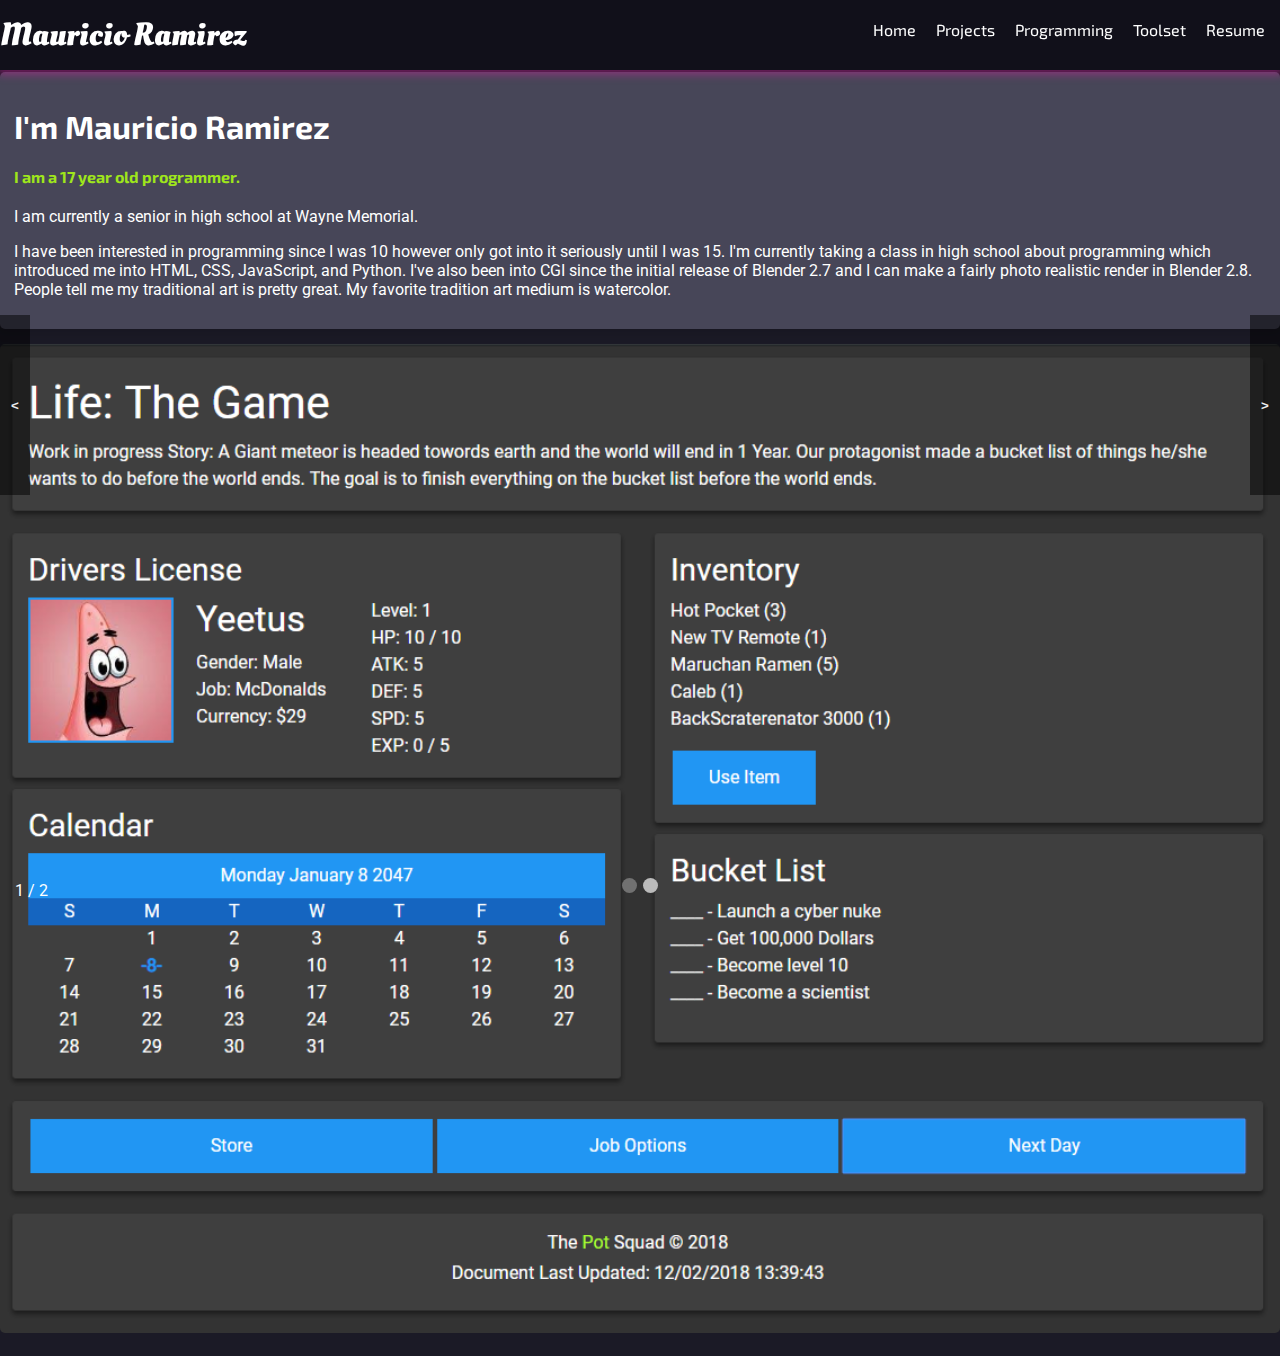
==== index.html @ 39d221f6 "navbar improvements" ====
<!doctype html>
<html lang="en">

<head>
    <!-- Required meta tags -->
    <meta charset="utf-8">
    <meta name="viewport" content="width=device-width, initial-scale=1, shrink-to-fit=no">
    <link rel="shortcut icon" href="src/BionicZerbs.PNG">
    <!-- Bootstrap CSS -->
    <link rel="stylesheet" href="https://stackpath.bootstrapcdn.com/bootstrap/4.1.3/css/bootstrap.min.css" integrity="sha384-MCw98/SFnGE8fJT3GXwEOngsV7Zt27NXFoaoApmYm81iuXoPkFOJwJ8ERdknLPMO"
        crossorigin="anonymous">
    <link rel="stylesheet" href="css/main.css">
    <title>Mauricios Portfolio</title>
</head>

<body>
    <!-- NAVBAR START -->
    <div class="navBar" id="navbar">
        <div class="container">
            <a href="index.html"><h1>Mauricio Ramirez</h1></a>
            <div class="row">

                <a href="index.html">Home</a>
                <div class="dropdown">
                    <a href="projects.html" class="dropdown-button">Projects</a>
                    <div class="dropdown-menu">
                        <a href="guessinggame.html">Guessing Game</a>
                        <a href="lifethegame.html">Life the Game</a>
                        <a href="fishpods.html">Fishpod</a>
                    </div>
                </div>
                <a href="Programming.html">Programming</a>
                <a href="toolset.html">Toolset</a>
                <a href="https://docs.google.com/document/d/1lX8geWMh-CwvQhBc-6E1ZMYUpMOsf9wo31lz_2tmZRc/edit?usp=sharing"
                    target="_blank">Resume</a>
            </div>
        </div>
    </div>
    <!-- NAVBAR END -->

    <div class="container">
        <br><br><br>


        <!-- HOME START -->
        <div id="home" class="card">
            <h1>I'm Mauricio Ramirez</h1>

            <h4>I am a 17 year old programmer.</h4>
            <p>I am currently a senior in high school at Wayne Memorial.</p>
            <p> I have been interested in programming
                since I was
                10 however only got into it seriously until I was 15. I'm currently taking a class in high school about
                programming which introduced me into HTML, CSS, JavaScript, and Python. I've also been into CGI since
                the
                initial release of Blender 2.7 and I can make a fairly photo realistic render in Blender 2.8. People
                tell
                me my traditional art is pretty great. My favorite tradition art medium is watercolor.
            </p>
        </div>
        <!-- HOME END -->

        <!-- PICTURE GALLERY START -->
        <div id="gallery" class="col">
            <button id="prev" onclick="PrevPic()">
                <</button> <div id="picture_frame">
        </div>
        <div id="dots"></div>
        <p id="on"></p>
        <button id="next" onclick="NextPic()">></button>
    </div>
    <br>
    <!-- PICTURE GALLERY END -->
    </div>

    <!-- jQuery first, then Popper.js, then Bootstrap JS -->
    <script src="https://code.jquery.com/jquery-3.3.1.slim.min.js" integrity="sha384-q8i/X+965DzO0rT7abK41JStQIAqVgRVzpbzo5smXKp4YfRvH+8abtTE1Pi6jizo"
        crossorigin="anonymous"></script>
    <script src="https://cdnjs.cloudflare.com/ajax/libs/popper.js/1.14.3/umd/popper.min.js" integrity="sha384-ZMP7rVo3mIykV+2+9J3UJ46jBk0WLaUAdn689aCwoqbBJiSnjAK/l8WvCWPIPm49"
        crossorigin="anonymous"></script>
    <script src="https://stackpath.bootstrapcdn.com/bootstrap/4.1.3/js/bootstrap.min.js" integrity="sha384-ChfqqxuZUCnJSK3+MXmPNIyE6ZbWh2IMqE241rYiqJxyMiZ6OW/JmZQ5stwEULTy"
        crossorigin="anonymous"></script>

    <!-- Scripts -->
    <script src="js/Gallery.js"></script>
    <script src="js/main.js"></script>
</body>

</html>
---- css/main.css ----
@import url('https://fonts.googleapis.com/css?family=Roboto');
@import url('https://fonts.googleapis.com/css?family=Oleo Script');
@import url('https://fonts.googleapis.com/css?family=Exo 2');
html {
  scroll-behavior: smooth;
  height: 100%;
}
body {
  font-family: "Roboto";
  background-color: #1b1a26;
  margin: 0;
  padding: 0px 0;
  color: #fff;
}
body h1,
body h2 {
  color: #ffffff;
  font-weight: bold;
  font-family: "Exo 2";
}
body h3,
body h4,
body h5,
body h6 {
  font-weight: bold;
  color: #9fe61b;
  font-family: "Exo 2";
}
img {
  margin: 0px;
  border-radius: 5px;
}
#btn {
  background-color: #e61b70;
  color: #ffffff;
  font-family: "Exo 2";
  float: left;
  text-align: center;
  text-decoration: none;
  line-height: 35px;
  margin: 3px 0px;
  transition: 200ms ease;
  width: 100%;
  border-radius: 5px;
}
#btn:hover {
  background-color: #383abd;
}
.cardcon .card {
  width: 100%;
  margin: 20px -5px 10px -5px;
}
.row {
  display: flex;
}
.row .col {
  flex: 1;
  min-width: 300px;
  margin: 10px;
}
ul li h6 {
  margin-top: 10px;
}
.card {
  box-shadow: 0 3px 8px 2px rgba(0, 0, 0, 0.1);
  padding: 14px 14px;
  margin: 15px auto;
  background-color: #474658;
  color: white;
  border: none;
  box-shadow: 0 3px 8px 3px rgba(0, 0, 0, 0.1);
  border-radius: 5px;
}
.card .card {
  background-color: #676580;
  margin: 10px auto;
}
.navBar {
  z-index: 2;
  position: fixed;
  background-color: #11101a;
  width: 100%;
  transition: top 0.3s;
  box-shadow: 0 3px 8px 2px rgba(228, 33, 169, 0.4);
  line-height: 60px;
}
.navBar a {
  text-decoration: none;
  display: inline-block;
  margin: 0px;
}
.navBar a h1 {
  font-weight: 580;
  margin: 5px 0px 0px 0px;
  font-family: "Oleo Script";
  color: white;
  transition: 200ms ease;
}
.navBar a h1:hover {
  color: #e61b70;
}
.navBar .row {
  margin: 0px 5px 0px 0px;
  float: right;
}
.navBar .row a {
  font-family: "Exo 2";
  color: white;
  text-decoration: none;
  padding: 0 10px;
  display: flex;
  transition: 200ms ease;
}
.navBar .row a:hover {
  background-color: #e61b70;
}
.navBar .row .dropdown .dropdown-menu {
  line-height: 40px;
  background-color: #11101a;
  display: none;
  padding: 0;
  margin-top: -2px;
  width: 100%;
}
.navBar .row .dropdown:hover .dropdown-menu {
  display: block;
}
#gallery {
  padding-left: 0px;
  padding-right: 0px;
}
#gallery #next {
  right: 0;
}
#gallery button {
  position: absolute;
  z-index: 1;
  top: 35%;
  width: 30px;
  height: 20%;
  background-color: rgba(0, 0, 0, 0.5);
  color: #ececec;
  font-weight: bolder;
  border: none;
  cursor: pointer;
  transition: 200ms ease;
}
#gallery button:hover {
  background-color: rgba(206, 206, 206, 0.5);
  color: #1f1f1f;
}
#gallery #on {
  position: absolute;
  bottom: 0px;
  left: 15px;
  margin-bottom: 0;
  color: white;
}
#gallery #dots {
  position: absolute;
  bottom: 5px;
  width: 100%;
  text-align: center;
  line-height: 15px;
  margin: 0;
}
#gallery .dot {
  z-index: 1;
  cursor: pointer;
  height: 15px;
  width: 15px;
  margin: 0 3px;
  background-color: #bbb;
  border-radius: 50%;
  display: inline-block;
  transition: background-color 0.6s ease;
}
#gallery .dot:hover {
  background-color: #717171;
}
.parallax {
  background: linear-gradient(rgba(0, 0, 0, 0.5), rgba(0, 0, 0, 0.5)), url('../src/bg/bg7.jpg');
  border-radius: 5px;
  min-height: 300px;
  background-attachment: fixed;
  background-position: center;
  background-repeat: no-repeat;
  background-size: cover;
  padding-top: 80px;
  font-family: "Oleo Script";
  font-size: 600%;
  text-align: center;
  height: 100%;
  width: 100%;
  color: white;
}
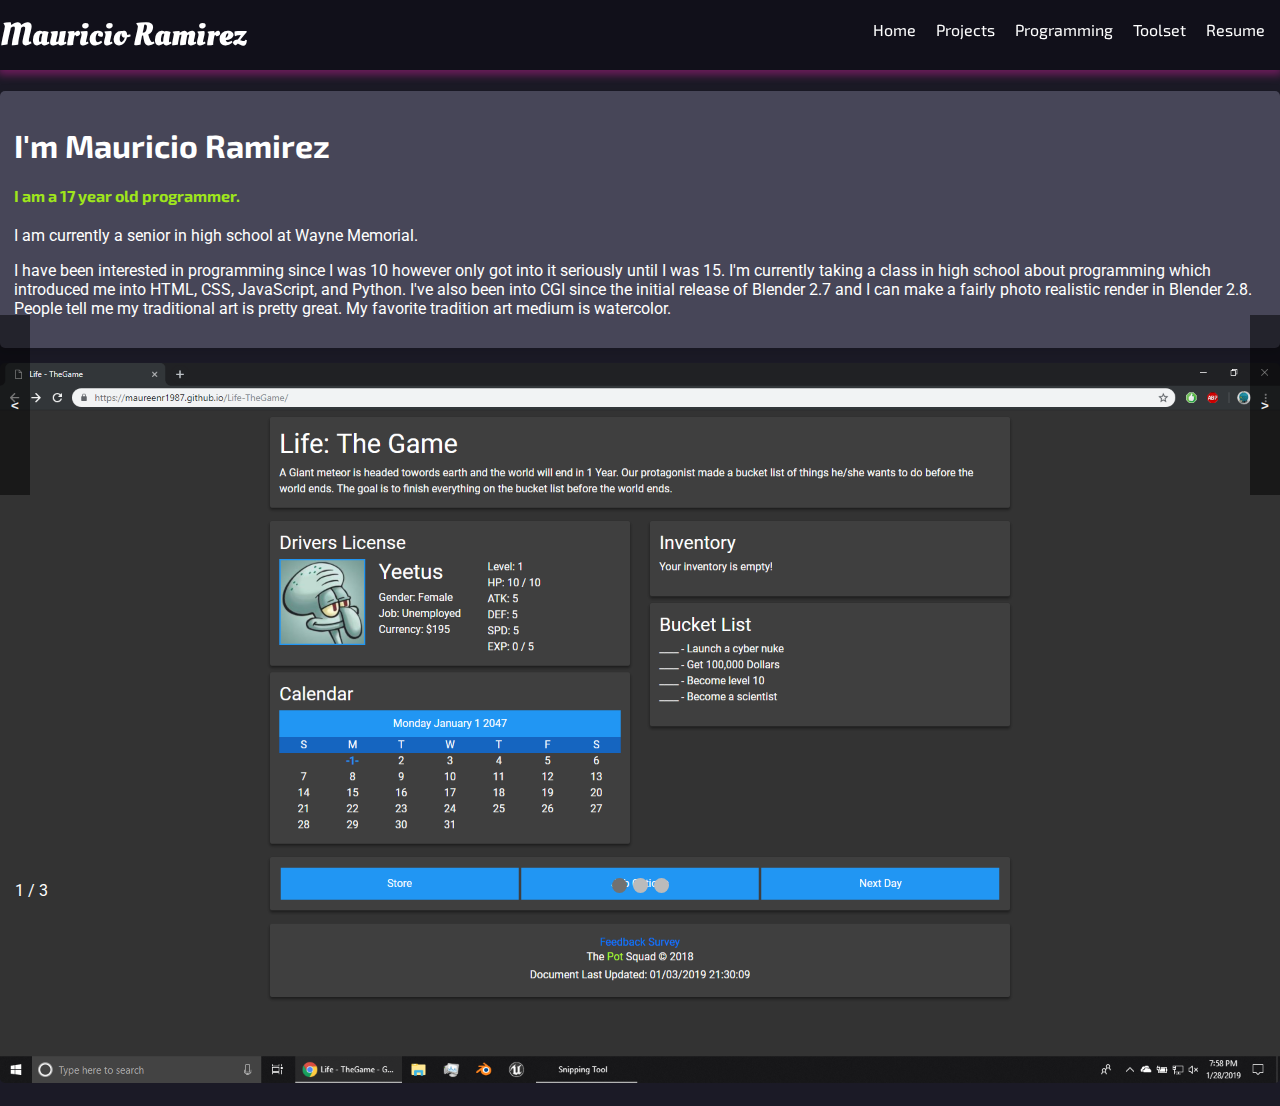
==== commit c5350ff9: "Add turbo space rocks" ====
--- a/index.html
+++ b/index.html
@@ -19,13 +19,13 @@
         <div class="container">
             <a href="index.html"><h1>Mauricio Ramirez</h1></a>
             <div class="row">
-
                 <a href="index.html">Home</a>
                 <div class="dropdown">
                     <a href="projects.html" class="dropdown-button">Projects</a>
                     <div class="dropdown-menu">
                         <a href="guessinggame.html">Guessing Game</a>
                         <a href="lifethegame.html">Life the Game</a>
+                        <a href="turbospacerocks.html">Turbo Space Rocks</a>
                         <a href="fishpods.html">Fishpod</a>
                     </div>
                 </div>
@@ -39,8 +39,7 @@
     <!-- NAVBAR END -->
 
     <div class="container">
-        <br><br><br>
-
+        <br><br><br><br>
 
         <!-- HOME START -->
         <div id="home" class="card">
@@ -68,10 +67,18 @@
         <div id="dots"></div>
         <p id="on"></p>
         <button id="next" onclick="NextPic()">></button>
+        </div>
+        <br>
+        <!-- PICTURE GALLERY END -->
     </div>
-    <br>
-    <!-- PICTURE GALLERY END -->
-    </div>
+
+    <script>
+        var Pictures = [
+            "src/screenshots/Life1.png",
+            "src/screenshots/TSR1.png",
+            "src/screenshots/FP1.png"
+        ];
+    </script>
 
     <!-- jQuery first, then Popper.js, then Bootstrap JS -->
     <script src="https://code.jquery.com/jquery-3.3.1.slim.min.js" integrity="sha384-q8i/X+965DzO0rT7abK41JStQIAqVgRVzpbzo5smXKp4YfRvH+8abtTE1Pi6jizo"
--- a/css/main.css
+++ b/css/main.css
@@ -181,12 +181,12 @@
 .parallax {
   background: linear-gradient(rgba(0, 0, 0, 0.5), rgba(0, 0, 0, 0.5)), url('../src/bg/bg7.jpg');
   border-radius: 5px;
-  min-height: 300px;
+  min-height: 200px;
   background-attachment: fixed;
   background-position: center;
   background-repeat: no-repeat;
   background-size: cover;
-  padding-top: 80px;
+  padding-top: 30px;
   font-family: "Oleo Script";
   font-size: 600%;
   text-align: center;
@@ -194,3 +194,6 @@
   width: 100%;
   color: white;
 }
+ul {
+  padding-left: 20px;
+}
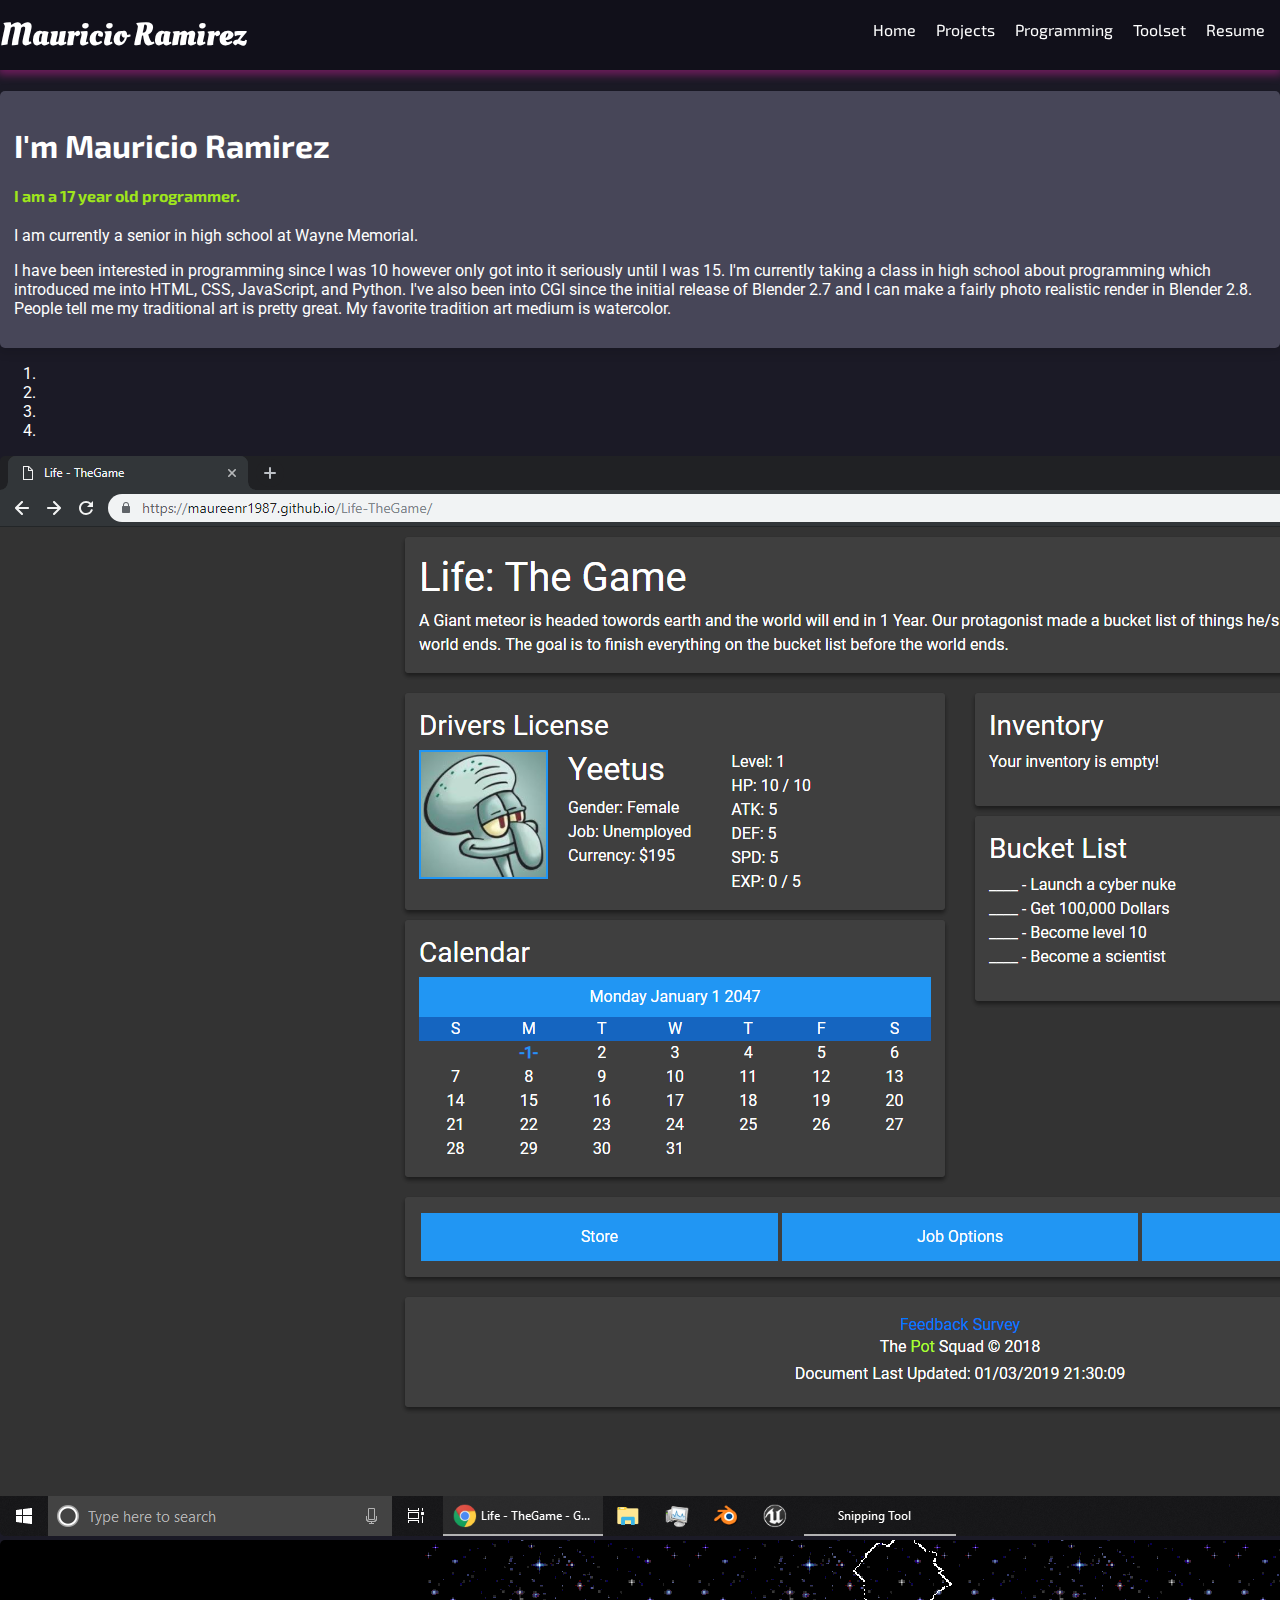
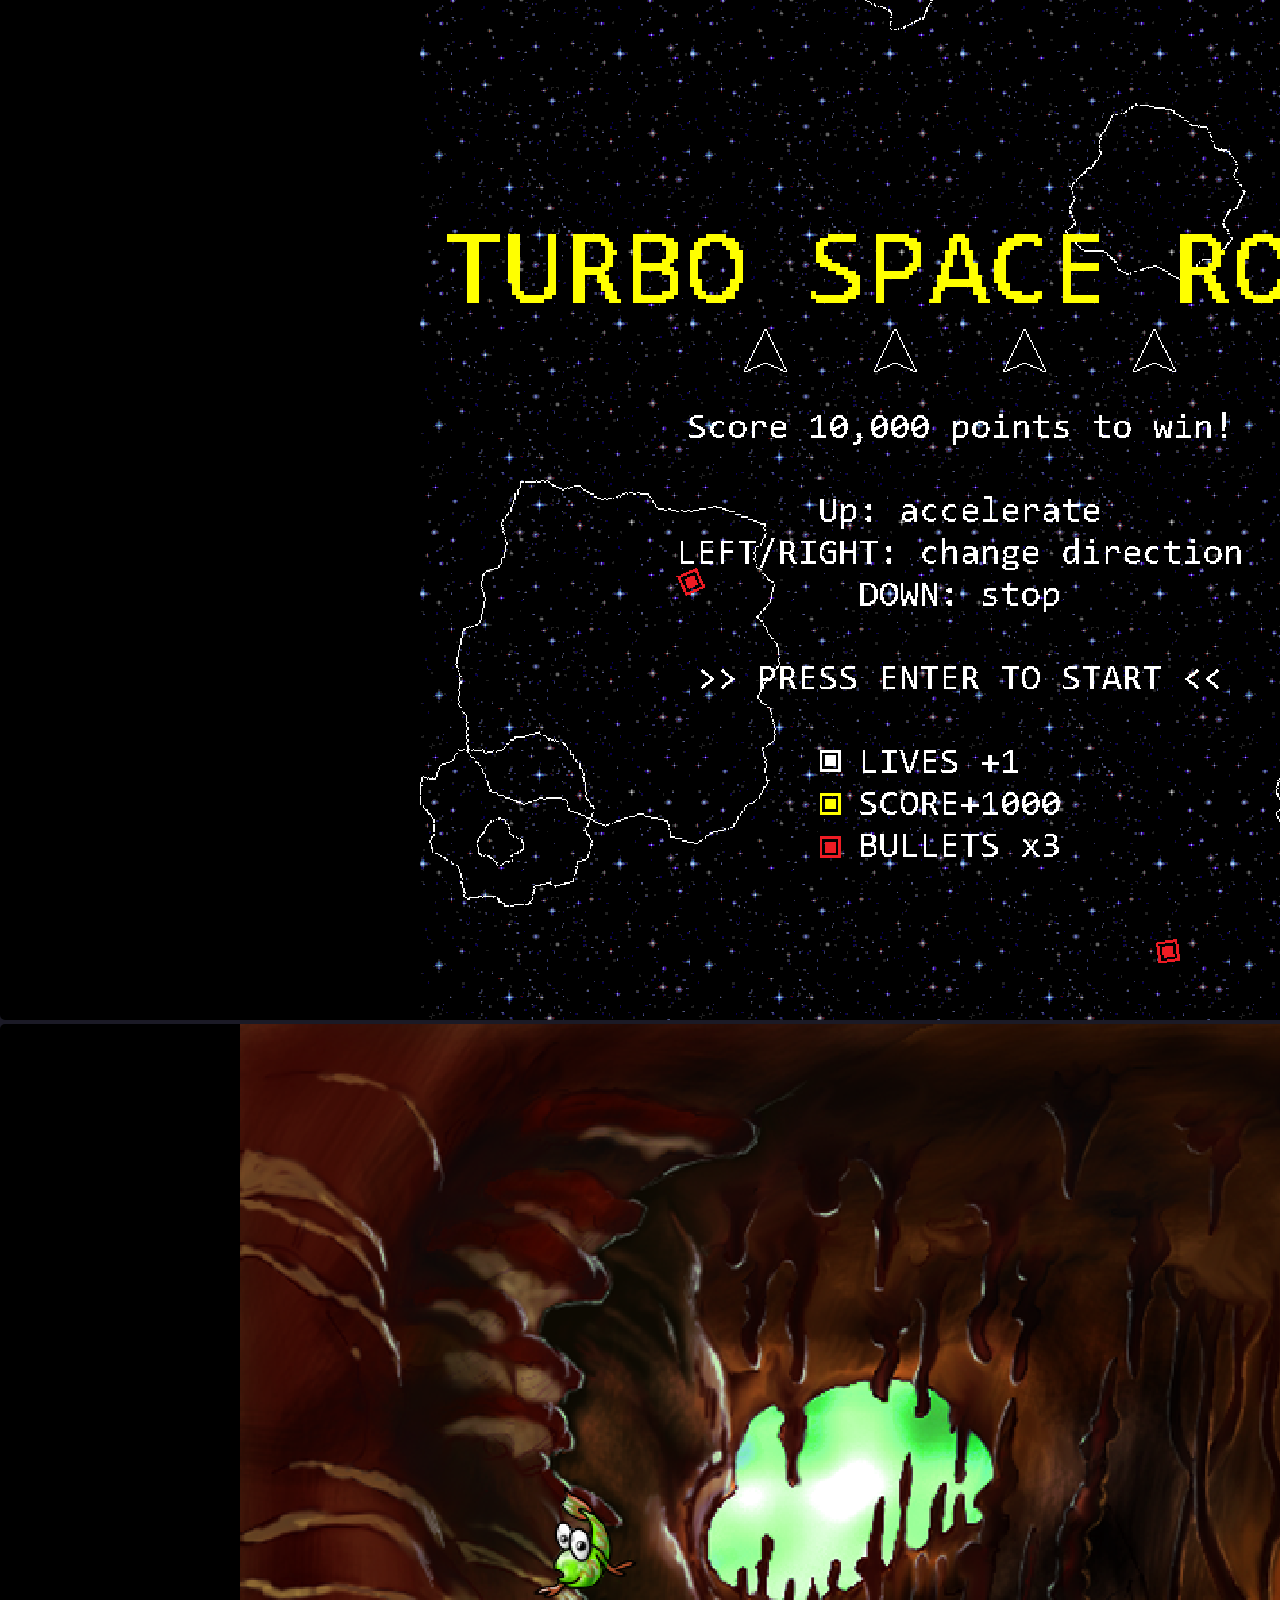
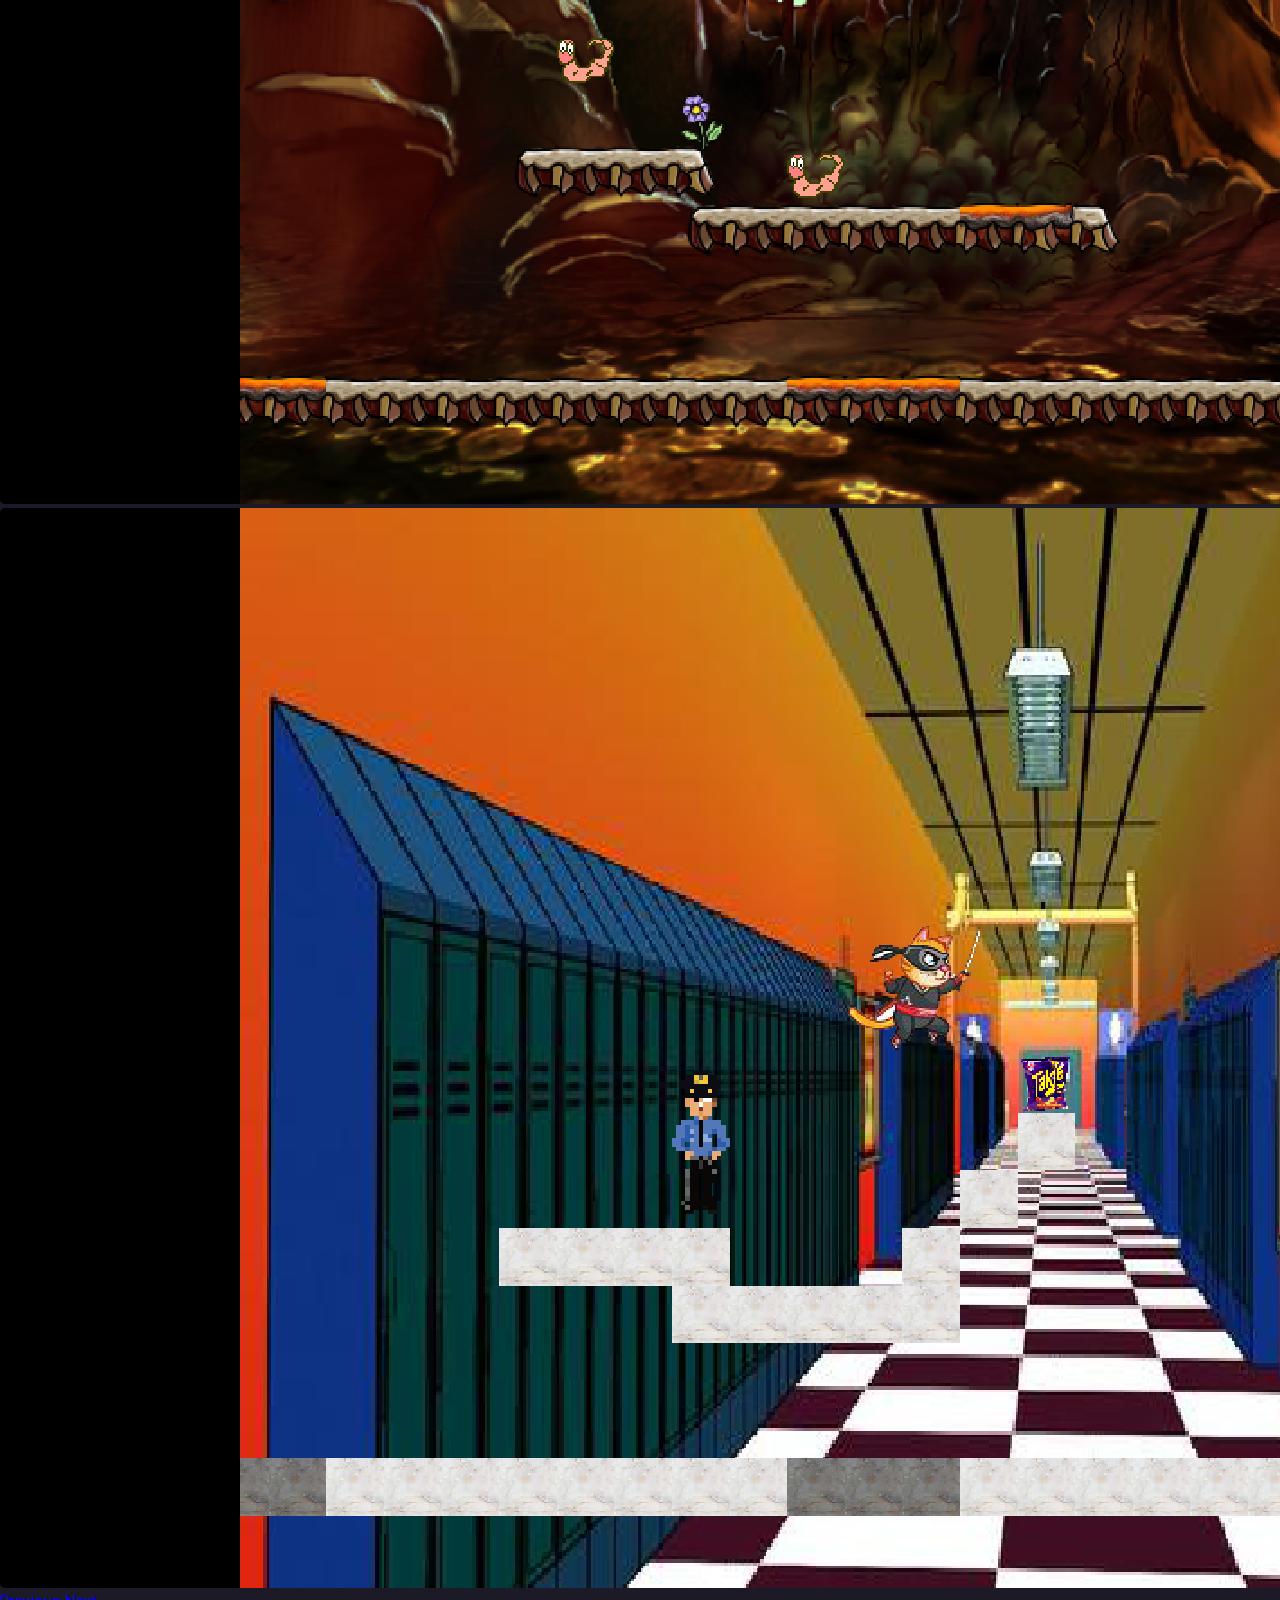
==== commit 035b3a85: "Better Slideshow" ====
--- a/index.html
+++ b/index.html
@@ -17,7 +17,9 @@
     <!-- NAVBAR START -->
     <div class="navBar" id="navbar">
         <div class="container">
-            <a href="index.html"><h1>Mauricio Ramirez</h1></a>
+            <a href="index.html">
+                <h1>Mauricio Ramirez</h1>
+            </a>
             <div class="row">
                 <a href="index.html">Home</a>
                 <div class="dropdown">
@@ -41,7 +43,7 @@
     <div class="container">
         <br><br><br><br>
 
-        <!-- HOME START -->
+        <!-- Bio Start -->
         <div id="home" class="card">
             <h1>I'm Mauricio Ramirez</h1>
 
@@ -57,21 +59,43 @@
                 me my traditional art is pretty great. My favorite tradition art medium is watercolor.
             </p>
         </div>
-        <!-- HOME END -->
+        <!-- Bio End -->
 
         <!-- PICTURE GALLERY START -->
-        <div id="gallery" class="col">
-            <button id="prev" onclick="PrevPic()">
-                <</button> <div id="picture_frame">
+        <div id="carouselExampleIndicators" class="carousel slide" data-ride="carousel">
+            <ol class="carousel-indicators">
+                <li data-target="#carouselExampleIndicators" data-slide-to="0" class="active"></li>
+                <li data-target="#carouselExampleIndicators" data-slide-to="1"></li>
+                <li data-target="#carouselExampleIndicators" data-slide-to="2"></li>
+                <li data-target="#carouselExampleIndicators" data-slide-to="3"></li>
+            </ol>
+            <div class="carousel-inner">
+                <div class="carousel-item active">
+                    <a href="lifethegame.html"> <img class="d-block w-100" src="src/screenshots/Life1.png" alt="First slide"></a>
+                </div>
+                <div class="carousel-item">
+                    <a href="turbospacerocks.html"><img class="d-block w-100" src="src/screenshots/TSR1.png" alt="Second slide"></a>
+                </div>
+                <div class="carousel-item">
+                    <a href="fishpods.html"><img class="d-block w-100" src="src/screenshots/FP1.png" alt="Third slide"></a>
+                </div>
+                <div class="carousel-item">
+                    <a href="fishpods.html"><img class="d-block w-100" src="src/screenshots/MFP1.png" alt="Fourth slide"></a>
+                </div>
+            </div>
+            <a class="carousel-control-prev" href="#carouselExampleIndicators" role="button" data-slide="prev">
+                <span class="carousel-control-prev-icon" aria-hidden="true"></span>
+                <span class="sr-only">Previous</span>
+            </a>
+            <a class="carousel-control-next" href="#carouselExampleIndicators" role="button" data-slide="next">
+                <span class="carousel-control-next-icon" aria-hidden="true"></span>
+                <span class="sr-only">Next</span>
+            </a>
         </div>
-        <div id="dots"></div>
-        <p id="on"></p>
-        <button id="next" onclick="NextPic()">></button>
-        </div>
-        <br>
         <!-- PICTURE GALLERY END -->
     </div>
 
+    <!-- Pics for gallery -->
     <script>
         var Pictures = [
             "src/screenshots/Life1.png",
@@ -89,7 +113,6 @@
         crossorigin="anonymous"></script>
 
     <!-- Scripts -->
-    <script src="js/Gallery.js"></script>
     <script src="js/main.js"></script>
 </body>
 
--- a/css/main.css
+++ b/css/main.css
@@ -125,59 +125,6 @@
 .navBar .row .dropdown:hover .dropdown-menu {
   display: block;
 }
-#gallery {
-  padding-left: 0px;
-  padding-right: 0px;
-}
-#gallery #next {
-  right: 0;
-}
-#gallery button {
-  position: absolute;
-  z-index: 1;
-  top: 35%;
-  width: 30px;
-  height: 20%;
-  background-color: rgba(0, 0, 0, 0.5);
-  color: #ececec;
-  font-weight: bolder;
-  border: none;
-  cursor: pointer;
-  transition: 200ms ease;
-}
-#gallery button:hover {
-  background-color: rgba(206, 206, 206, 0.5);
-  color: #1f1f1f;
-}
-#gallery #on {
-  position: absolute;
-  bottom: 0px;
-  left: 15px;
-  margin-bottom: 0;
-  color: white;
-}
-#gallery #dots {
-  position: absolute;
-  bottom: 5px;
-  width: 100%;
-  text-align: center;
-  line-height: 15px;
-  margin: 0;
-}
-#gallery .dot {
-  z-index: 1;
-  cursor: pointer;
-  height: 15px;
-  width: 15px;
-  margin: 0 3px;
-  background-color: #bbb;
-  border-radius: 50%;
-  display: inline-block;
-  transition: background-color 0.6s ease;
-}
-#gallery .dot:hover {
-  background-color: #717171;
-}
 .parallax {
   background: linear-gradient(rgba(0, 0, 0, 0.5), rgba(0, 0, 0, 0.5)), url('../src/bg/bg7.jpg');
   border-radius: 5px;
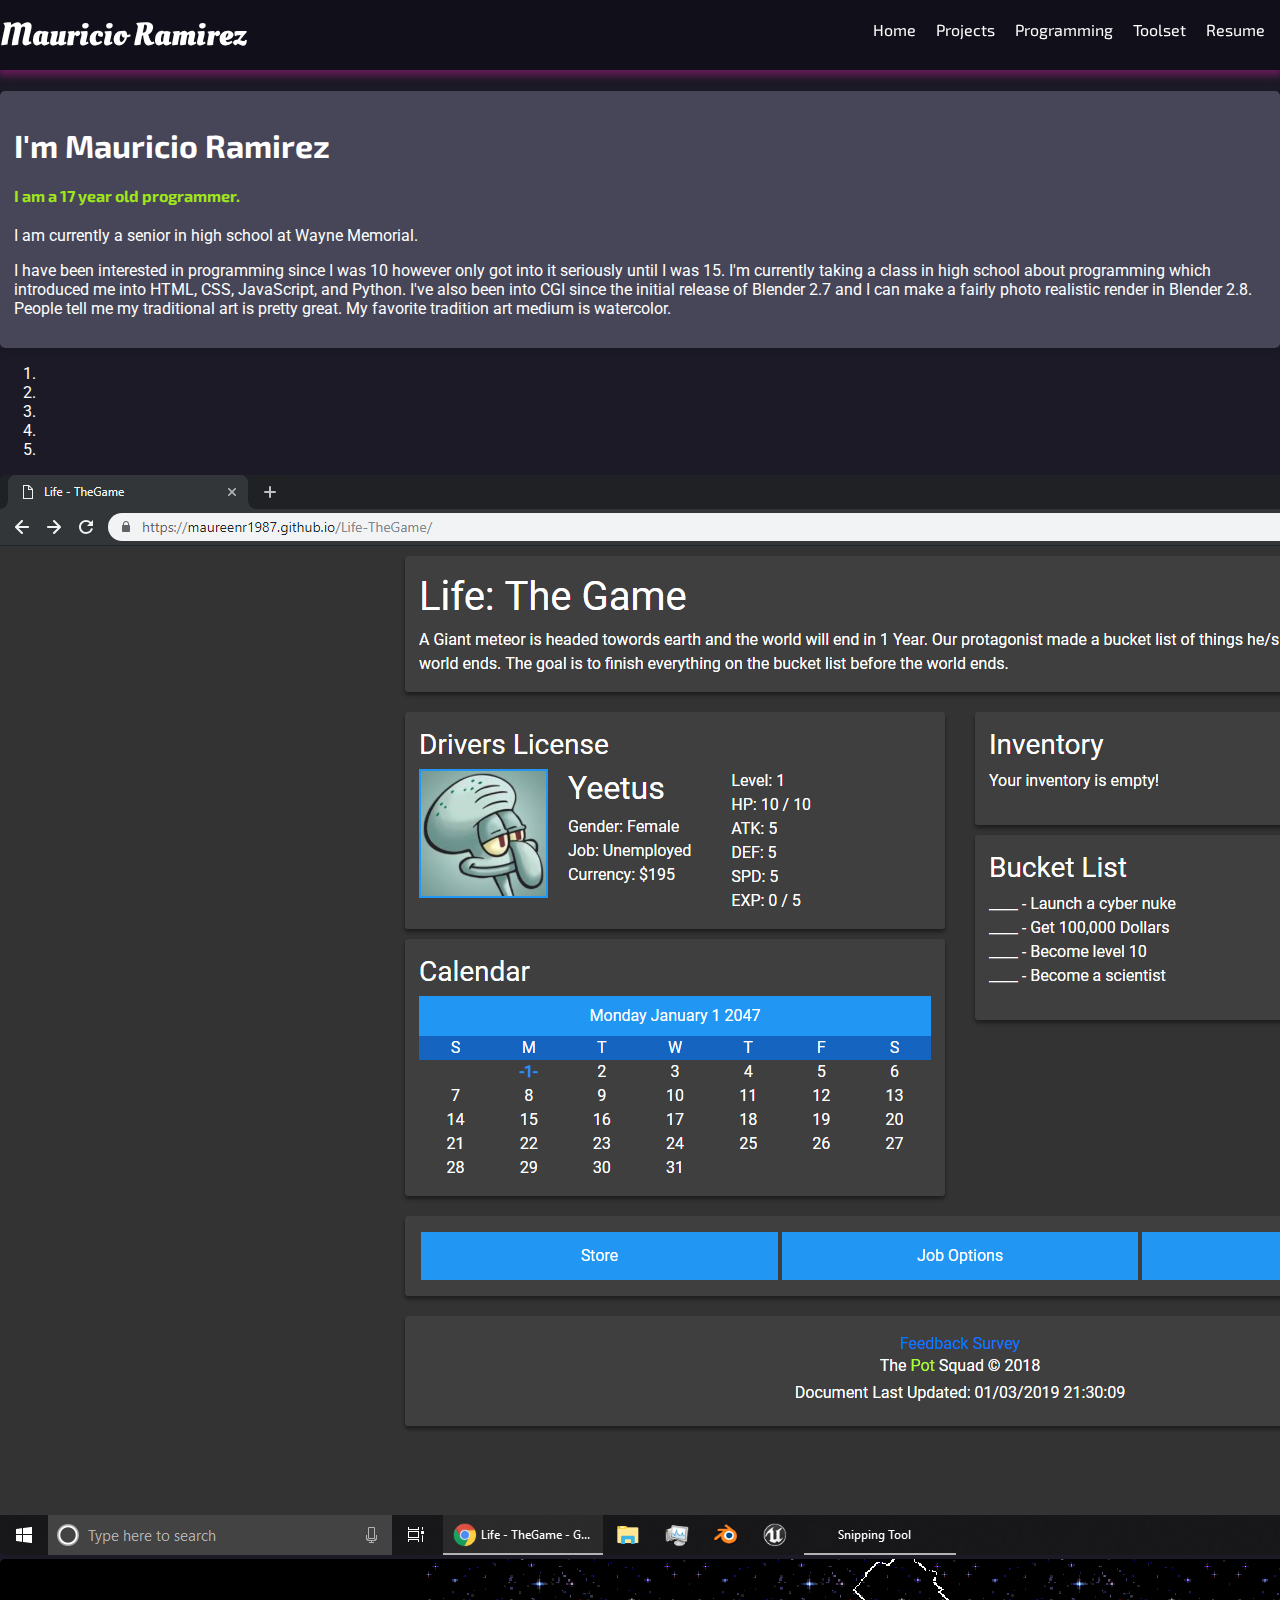
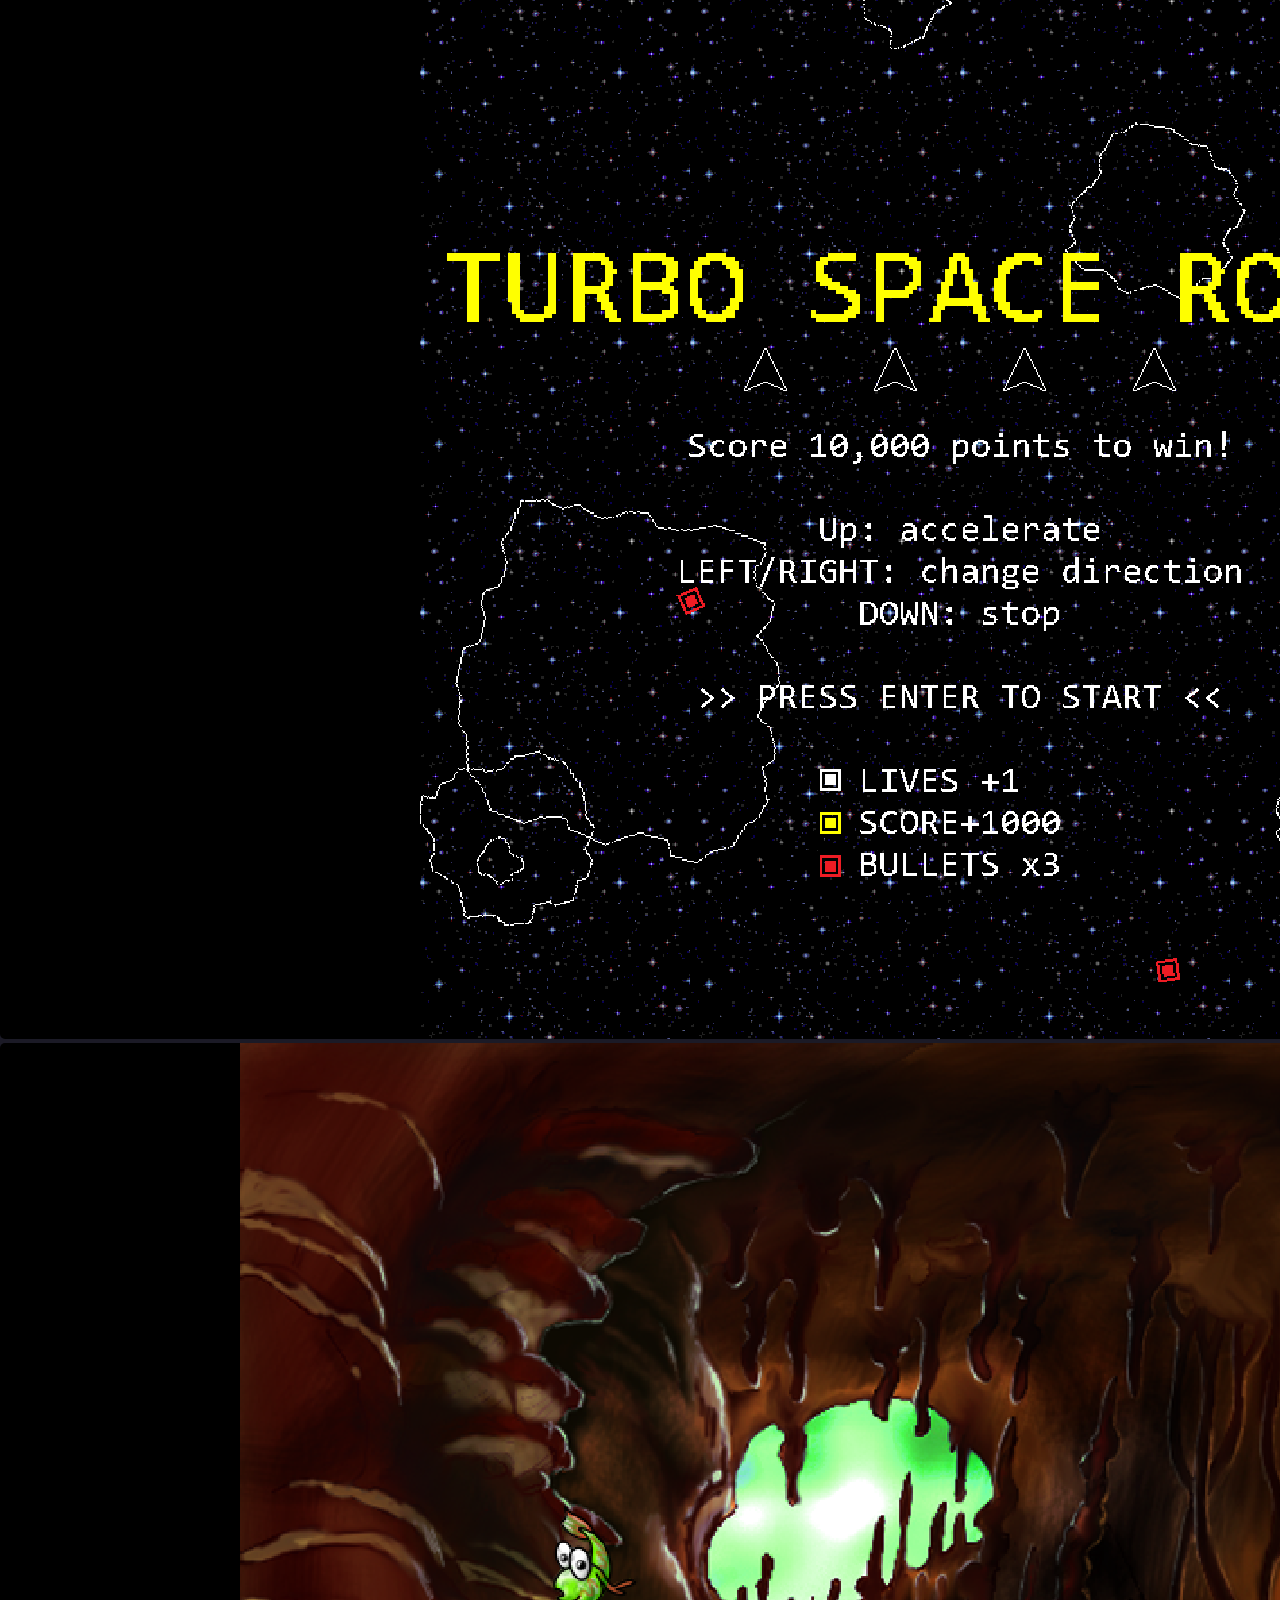
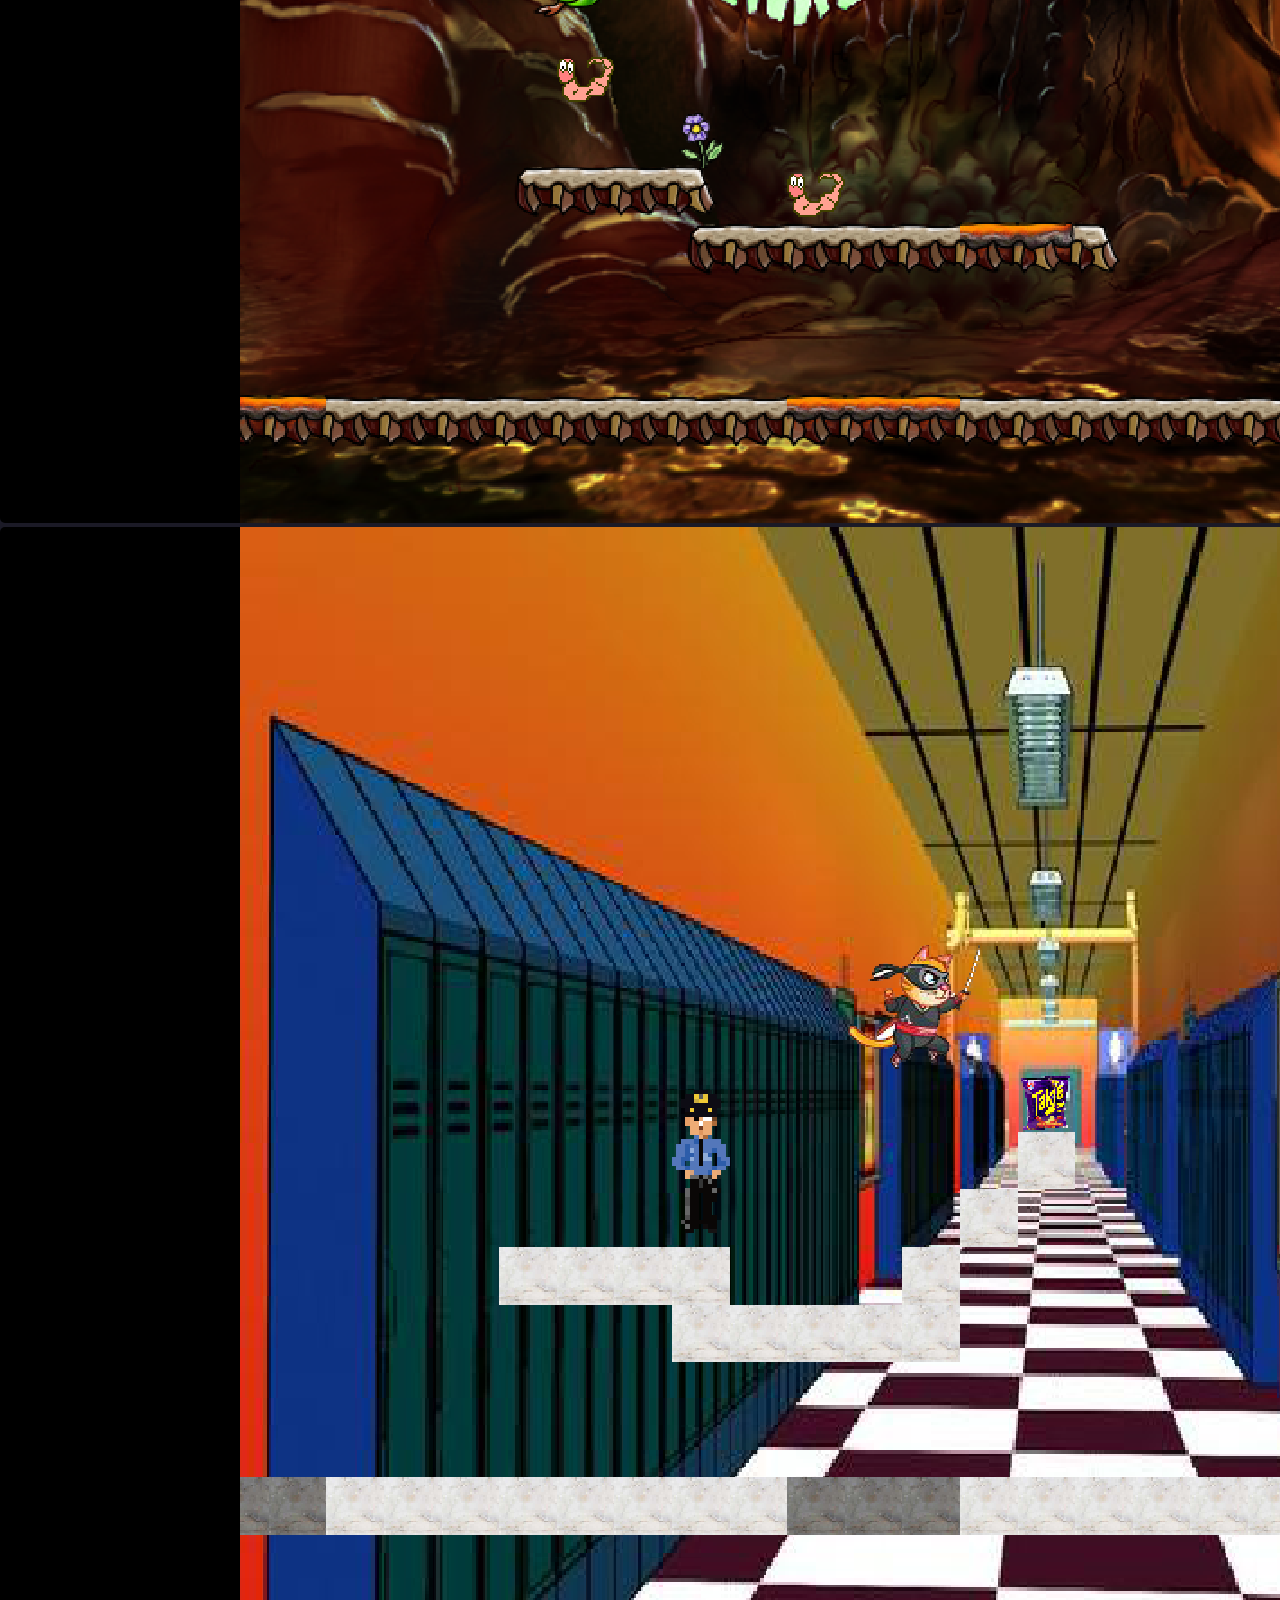
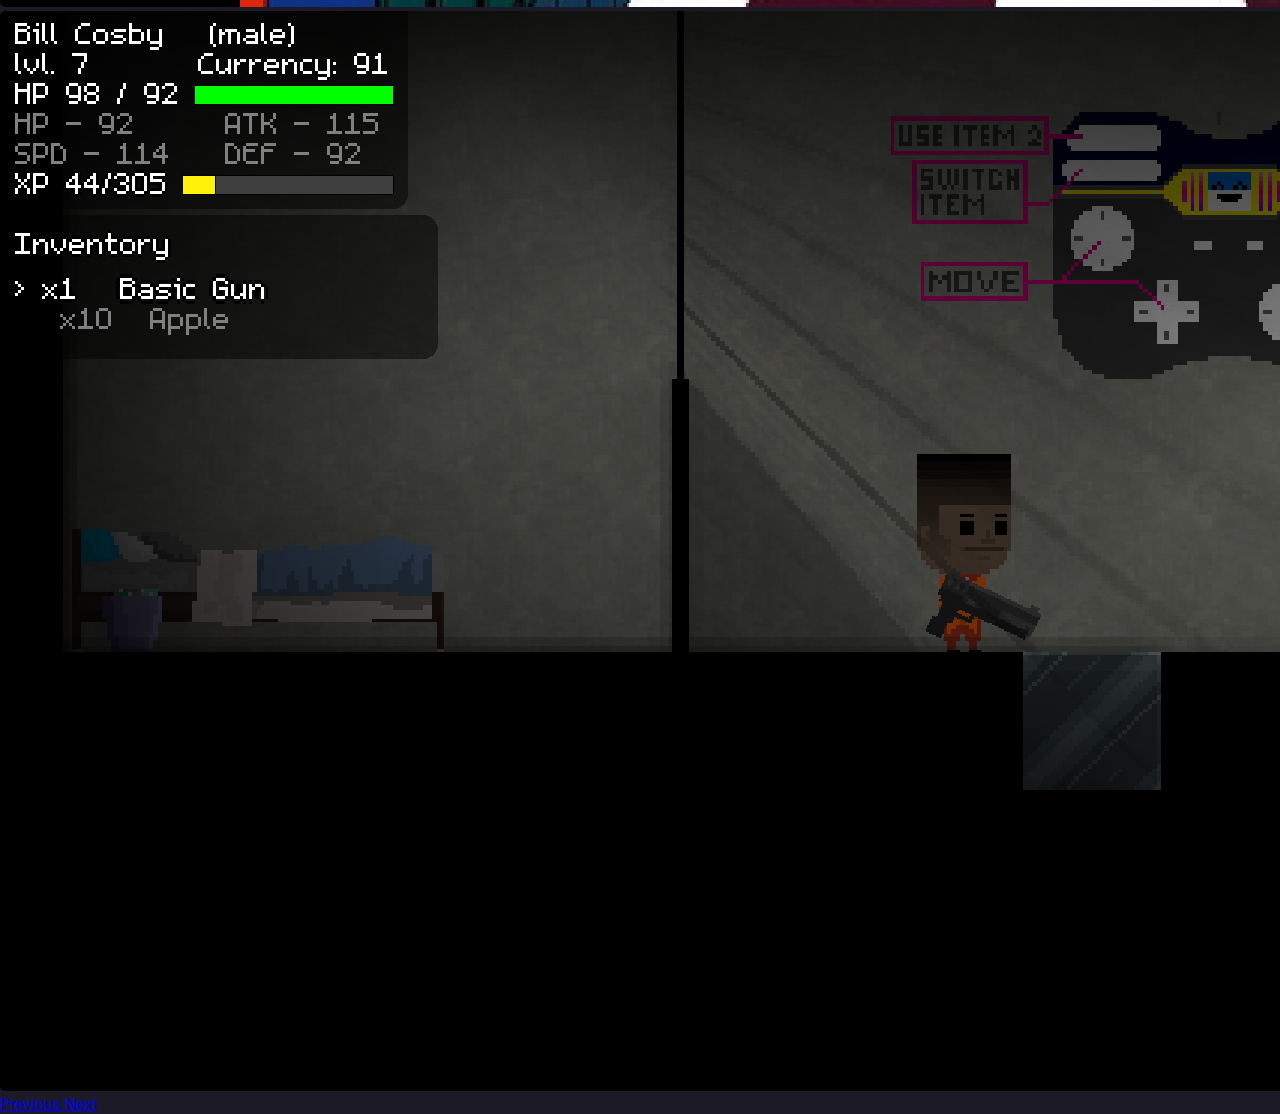
==== commit e52df896: "update for programming section" ====
--- a/index.html
+++ b/index.html
@@ -29,6 +29,7 @@
                         <a href="lifethegame.html">Life the Game</a>
                         <a href="turbospacerocks.html">Turbo Space Rocks</a>
                         <a href="fishpods.html">Fishpod</a>
+                        <a href="supergangwars.html">Super Gang Wars</a>
                     </div>
                 </div>
                 <a href="Programming.html">Programming</a>
@@ -68,6 +69,7 @@
                 <li data-target="#carouselExampleIndicators" data-slide-to="1"></li>
                 <li data-target="#carouselExampleIndicators" data-slide-to="2"></li>
                 <li data-target="#carouselExampleIndicators" data-slide-to="3"></li>
+                <li data-target="#carouselExampleIndicators" data-slide-to="4"></li>
             </ol>
             <div class="carousel-inner">
                 <div class="carousel-item active">
@@ -82,6 +84,9 @@
                 <div class="carousel-item">
                     <a href="fishpods.html"><img class="d-block w-100" src="src/screenshots/MFP1.png" alt="Fourth slide"></a>
                 </div>
+                <div class="carousel-item">
+                    <a href="supergangwars.html"><img class="d-block w-100" src="src/screenshots/SGW1.png" alt="Fifth slide"></a>
+                </div>
             </div>
             <a class="carousel-control-prev" href="#carouselExampleIndicators" role="button" data-slide="prev">
                 <span class="carousel-control-prev-icon" aria-hidden="true"></span>
@@ -94,15 +99,6 @@
         </div>
         <!-- PICTURE GALLERY END -->
     </div>
-
-    <!-- Pics for gallery -->
-    <script>
-        var Pictures = [
-            "src/screenshots/Life1.png",
-            "src/screenshots/TSR1.png",
-            "src/screenshots/FP1.png"
-        ];
-    </script>
 
     <!-- jQuery first, then Popper.js, then Bootstrap JS -->
     <script src="https://code.jquery.com/jquery-3.3.1.slim.min.js" integrity="sha384-q8i/X+965DzO0rT7abK41JStQIAqVgRVzpbzo5smXKp4YfRvH+8abtTE1Pi6jizo"
--- a/css/main.css
+++ b/css/main.css
@@ -144,3 +144,43 @@
 ul {
   padding-left: 20px;
 }
+#Progress {
+  width: 100%;
+  background-color: grey;
+}
+#Progress #HTML_Bar {
+  width: 85%;
+  height: 30px;
+  background-color: #e61b70;
+  padding: 5px;
+}
+#Progress #JS_Bar {
+  width: 80%;
+  height: 30px;
+  background-color: #e61b70;
+  padding: 5px;
+}
+#Progress #CSS_Bar {
+  width: 70%;
+  height: 30px;
+  background-color: #e61b70;
+  padding: 5px;
+}
+#Progress #LESS_Bar {
+  width: 85%;
+  height: 30px;
+  background-color: #e61b70;
+  padding: 5px;
+}
+#Progress #GML_Bar {
+  width: 90%;
+  height: 30px;
+  background-color: #e61b70;
+  padding: 5px;
+}
+#Progress #UE4_Bar {
+  width: 75%;
+  height: 30px;
+  background-color: #e61b70;
+  padding: 5px;
+}
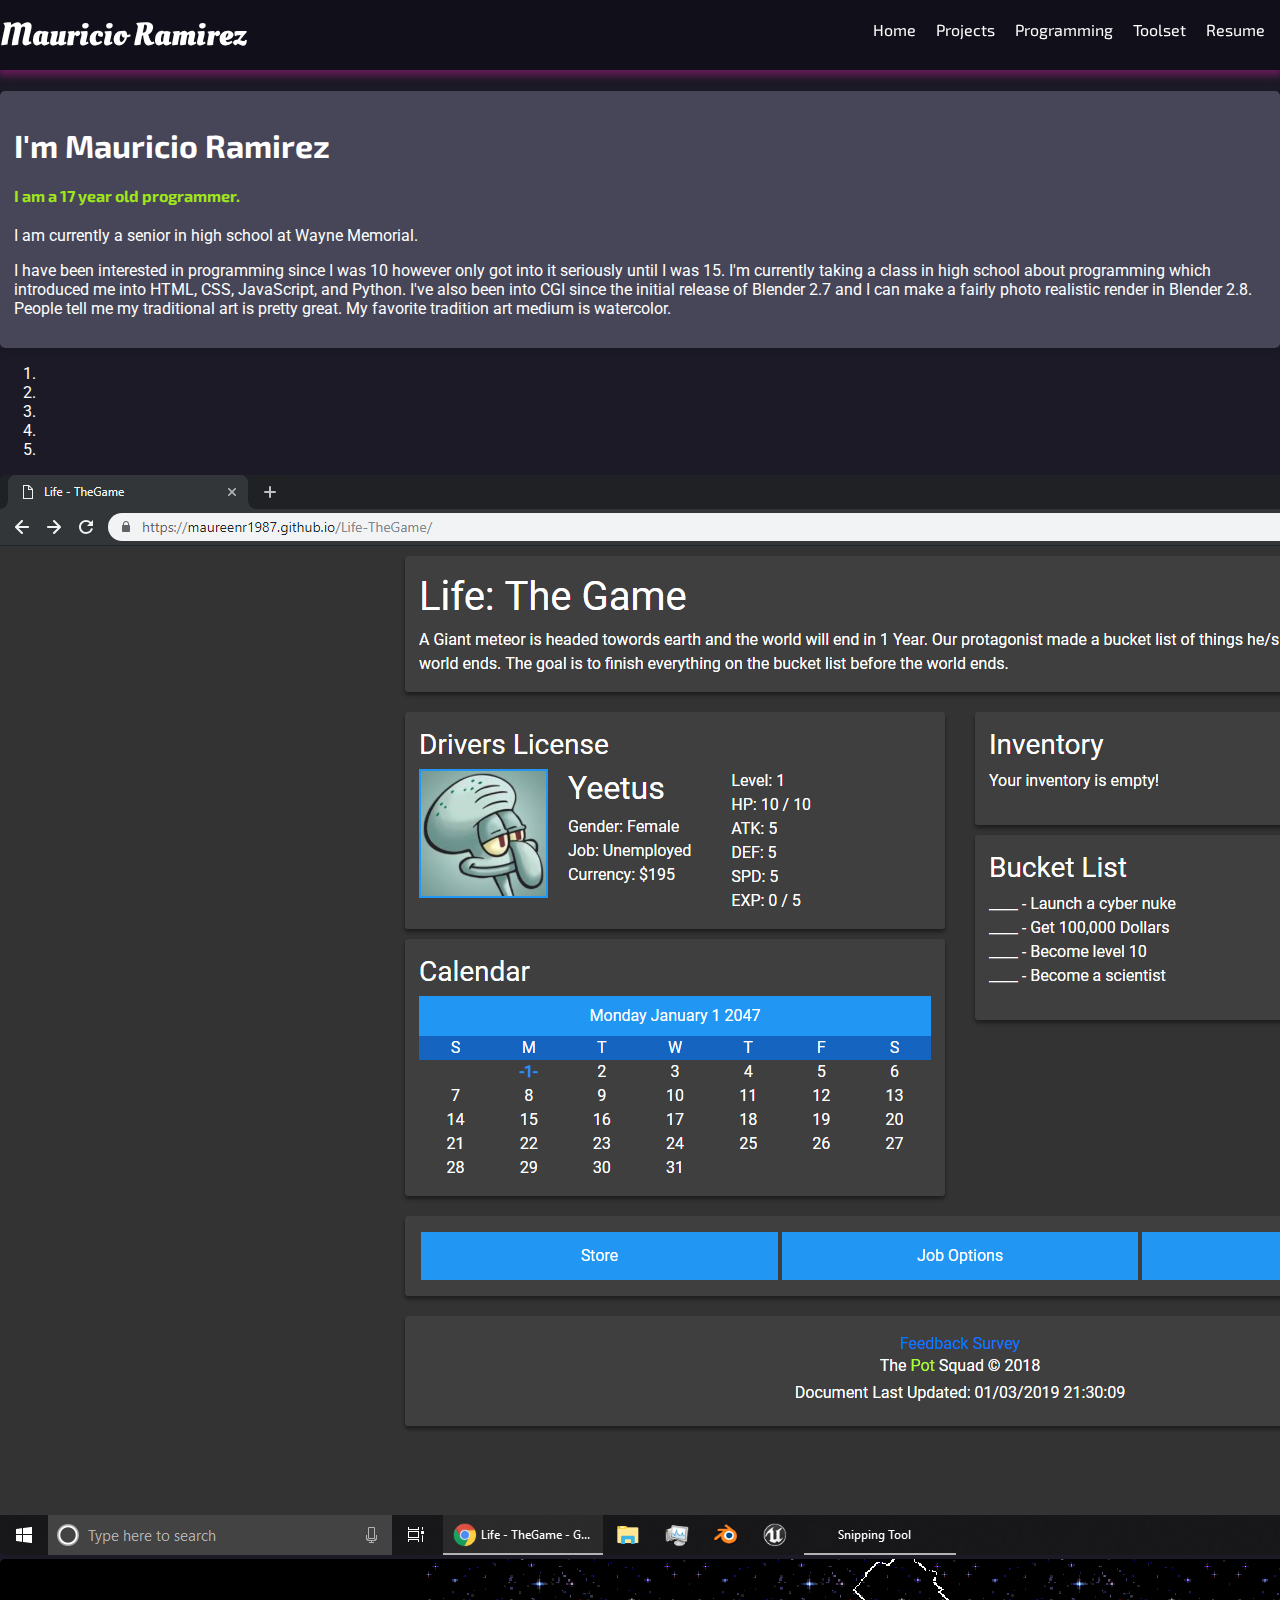
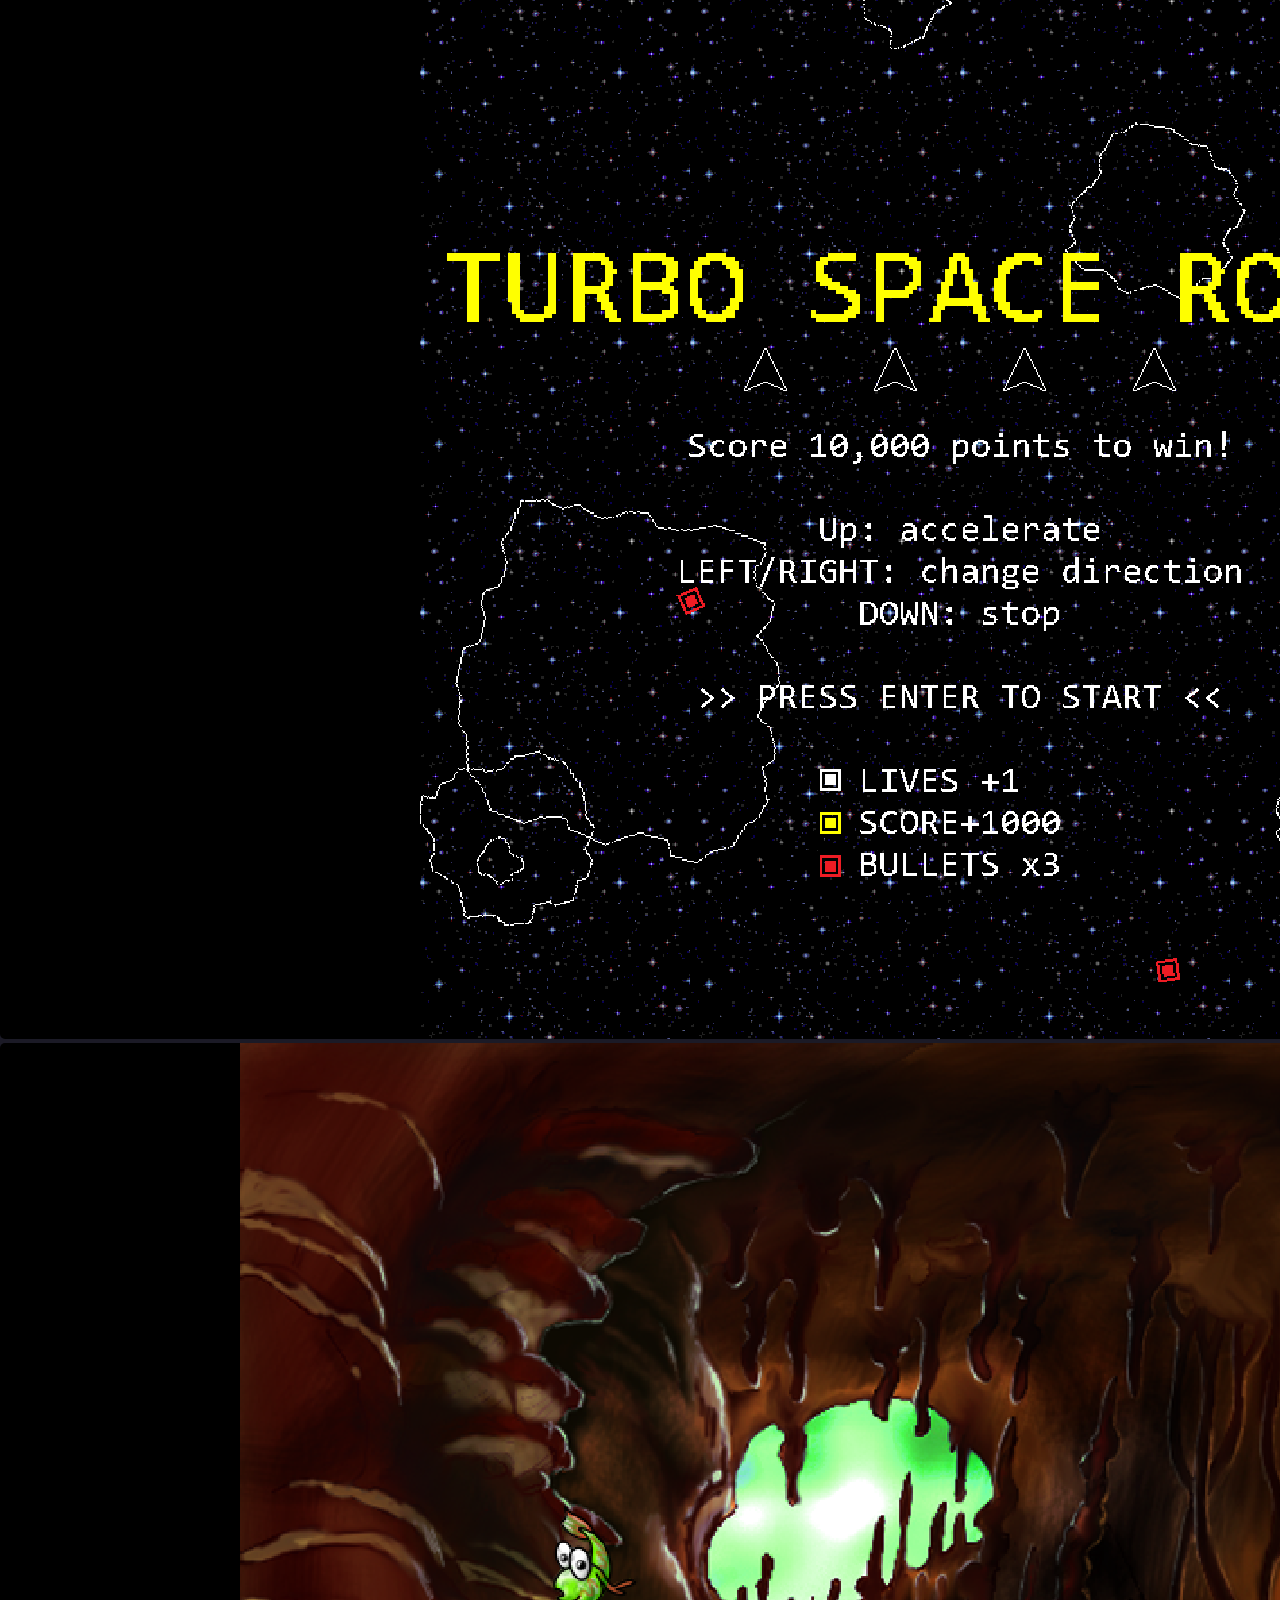
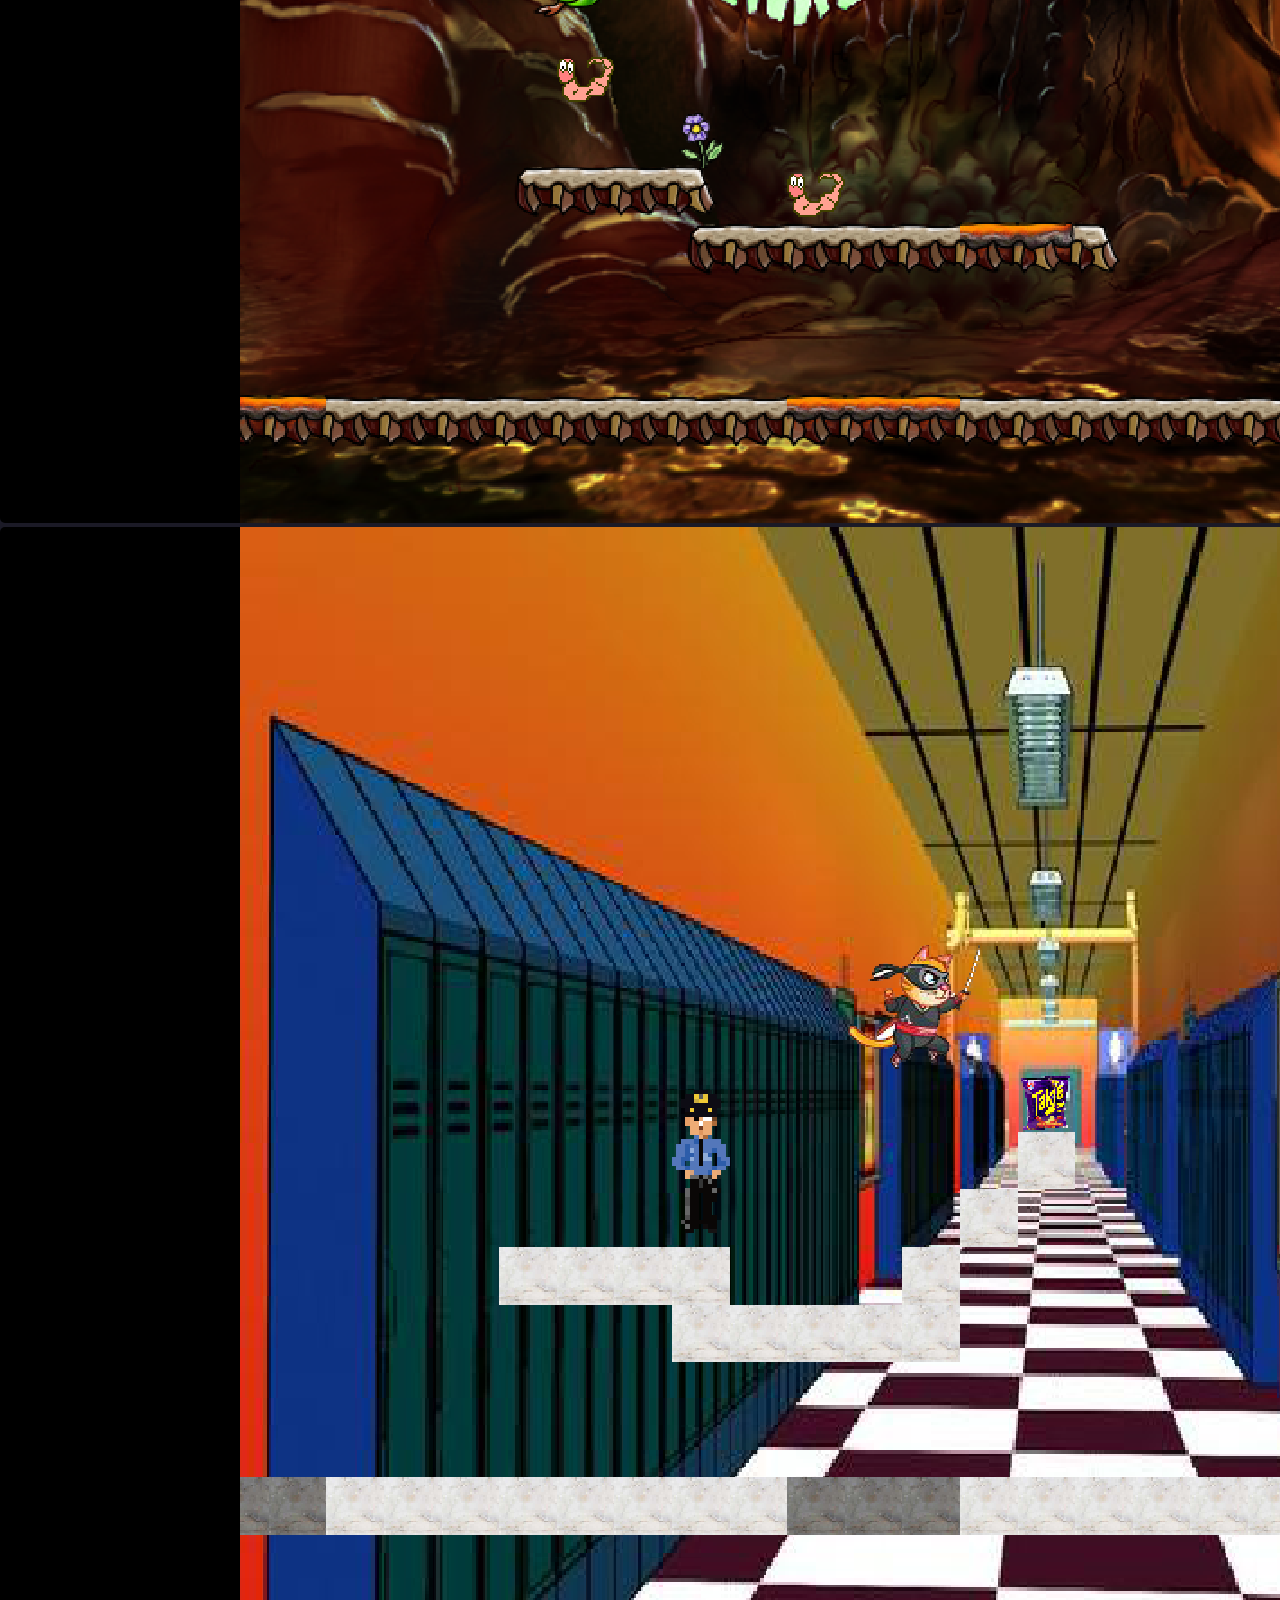
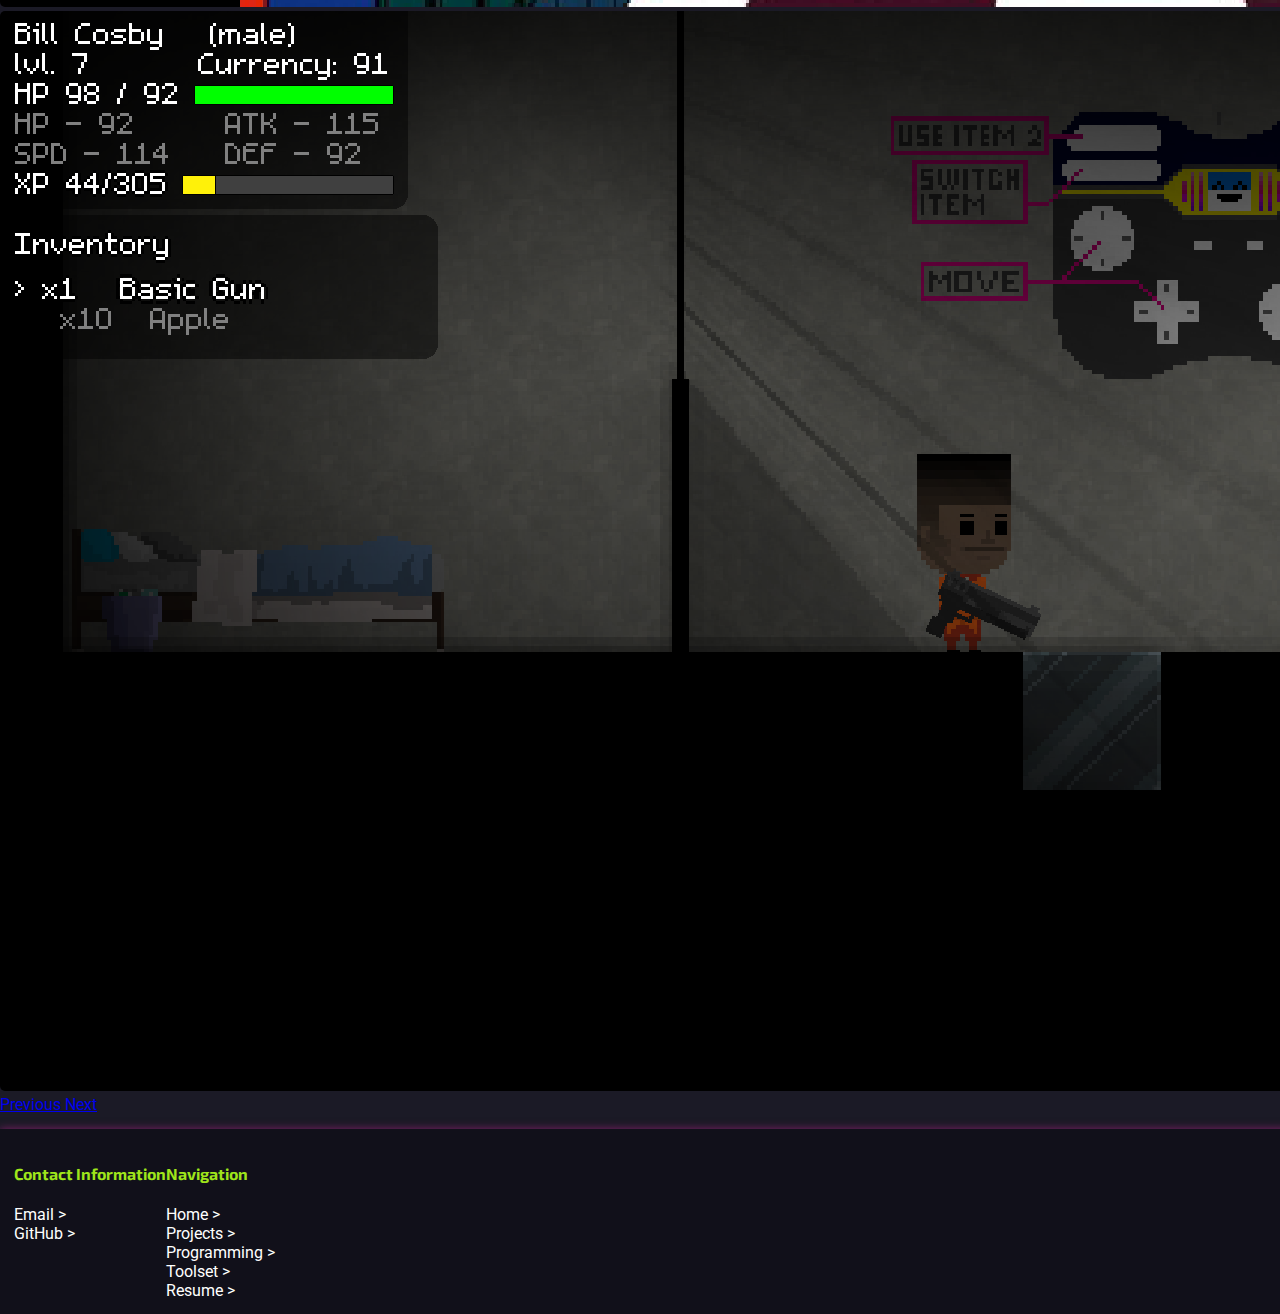
==== commit 8e6f195f: "Footer" ====
--- a/index.html
+++ b/index.html
@@ -7,8 +7,8 @@
     <meta name="viewport" content="width=device-width, initial-scale=1, shrink-to-fit=no">
     <link rel="shortcut icon" href="src/BionicZerbs.PNG">
     <!-- Bootstrap CSS -->
-    <link rel="stylesheet" href="https://stackpath.bootstrapcdn.com/bootstrap/4.1.3/css/bootstrap.min.css" integrity="sha384-MCw98/SFnGE8fJT3GXwEOngsV7Zt27NXFoaoApmYm81iuXoPkFOJwJ8ERdknLPMO"
-        crossorigin="anonymous">
+    <link rel="stylesheet" href="https://stackpath.bootstrapcdn.com/bootstrap/4.1.3/css/bootstrap.min.css"
+        integrity="sha384-MCw98/SFnGE8fJT3GXwEOngsV7Zt27NXFoaoApmYm81iuXoPkFOJwJ8ERdknLPMO" crossorigin="anonymous">
     <link rel="stylesheet" href="css/main.css">
     <title>Mauricios Portfolio</title>
 </head>
@@ -73,19 +73,24 @@
             </ol>
             <div class="carousel-inner">
                 <div class="carousel-item active">
-                    <a href="lifethegame.html"> <img class="d-block w-100" src="src/screenshots/Life1.png" alt="First slide"></a>
+                    <a href="lifethegame.html"> <img class="d-block w-100" src="src/screenshots/Life1.png"
+                            alt="First slide"></a>
                 </div>
                 <div class="carousel-item">
-                    <a href="turbospacerocks.html"><img class="d-block w-100" src="src/screenshots/TSR1.png" alt="Second slide"></a>
+                    <a href="turbospacerocks.html"><img class="d-block w-100" src="src/screenshots/TSR1.png"
+                            alt="Second slide"></a>
                 </div>
                 <div class="carousel-item">
-                    <a href="fishpods.html"><img class="d-block w-100" src="src/screenshots/FP1.png" alt="Third slide"></a>
+                    <a href="fishpods.html"><img class="d-block w-100" src="src/screenshots/FP1.png"
+                            alt="Third slide"></a>
                 </div>
                 <div class="carousel-item">
-                    <a href="fishpods.html"><img class="d-block w-100" src="src/screenshots/MFP1.png" alt="Fourth slide"></a>
+                    <a href="fishpods.html"><img class="d-block w-100" src="src/screenshots/MFP1.png"
+                            alt="Fourth slide"></a>
                 </div>
                 <div class="carousel-item">
-                    <a href="supergangwars.html"><img class="d-block w-100" src="src/screenshots/SGW1.png" alt="Fifth slide"></a>
+                    <a href="supergangwars.html"><img class="d-block w-100" src="src/screenshots/SGW1.png"
+                            alt="Fifth slide"></a>
                 </div>
             </div>
             <a class="carousel-control-prev" href="#carouselExampleIndicators" role="button" data-slide="prev">
@@ -98,15 +103,42 @@
             </a>
         </div>
         <!-- PICTURE GALLERY END -->
+
     </div>
 
+    <!-- Footer Start-->
+    <div id="footer" class="card">
+        <div class="container">
+            <div class="row">
+                <div class="col-6">
+                    <h4>Contact Information</h4>
+                    <a href="mailto:maureenr1987@gmail.com" target="_blank">Email ></a><br>
+                    <a href="https://github.com/maureenr1987" target="_blank">GitHub ></a>
+                </div>
+                <div class="col-6">
+                    <h4>Navigation</h4>
+                    <a href="index.html">Home ></a><br>
+                    <a href="projects.html" class="dropdown-button">Projects ></a><br>
+                    <a href="Programming.html">Programming ></a><br>
+                    <a href="toolset.html">Toolset ></a><br>
+                    <a href="https://docs.google.com/document/d/1lX8geWMh-CwvQhBc-6E1ZMYUpMOsf9wo31lz_2tmZRc/edit?usp=sharing"
+                        target="_blank">Resume ></a>
+                </div>
+            </div>
+        </div>
+    </div>
+    <!-- Footer End -->
+
     <!-- jQuery first, then Popper.js, then Bootstrap JS -->
-    <script src="https://code.jquery.com/jquery-3.3.1.slim.min.js" integrity="sha384-q8i/X+965DzO0rT7abK41JStQIAqVgRVzpbzo5smXKp4YfRvH+8abtTE1Pi6jizo"
-        crossorigin="anonymous"></script>
-    <script src="https://cdnjs.cloudflare.com/ajax/libs/popper.js/1.14.3/umd/popper.min.js" integrity="sha384-ZMP7rVo3mIykV+2+9J3UJ46jBk0WLaUAdn689aCwoqbBJiSnjAK/l8WvCWPIPm49"
-        crossorigin="anonymous"></script>
-    <script src="https://stackpath.bootstrapcdn.com/bootstrap/4.1.3/js/bootstrap.min.js" integrity="sha384-ChfqqxuZUCnJSK3+MXmPNIyE6ZbWh2IMqE241rYiqJxyMiZ6OW/JmZQ5stwEULTy"
-        crossorigin="anonymous"></script>
+    <script src="https://code.jquery.com/jquery-3.3.1.slim.min.js"
+        integrity="sha384-q8i/X+965DzO0rT7abK41JStQIAqVgRVzpbzo5smXKp4YfRvH+8abtTE1Pi6jizo" crossorigin="anonymous">
+    </script>
+    <script src="https://cdnjs.cloudflare.com/ajax/libs/popper.js/1.14.3/umd/popper.min.js"
+        integrity="sha384-ZMP7rVo3mIykV+2+9J3UJ46jBk0WLaUAdn689aCwoqbBJiSnjAK/l8WvCWPIPm49" crossorigin="anonymous">
+    </script>
+    <script src="https://stackpath.bootstrapcdn.com/bootstrap/4.1.3/js/bootstrap.min.js"
+        integrity="sha384-ChfqqxuZUCnJSK3+MXmPNIyE6ZbWh2IMqE241rYiqJxyMiZ6OW/JmZQ5stwEULTy" crossorigin="anonymous">
+    </script>
 
     <!-- Scripts -->
     <script src="js/main.js"></script>
--- a/css/main.css
+++ b/css/main.css
@@ -184,3 +184,18 @@
   background-color: #e61b70;
   padding: 5px;
 }
+#footer {
+  margin-bottom: -100px;
+  border-radius: 0px;
+  background-color: #11101a;
+  box-shadow: 8px 8px 8px 8px rgba(228, 33, 169, 0.5);
+}
+#footer a {
+  margin: 5px 0px 0px 0px;
+  color: white;
+  transition: 200ms ease;
+  text-decoration: none;
+}
+#footer a:hover {
+  color: #e61b70;
+}
